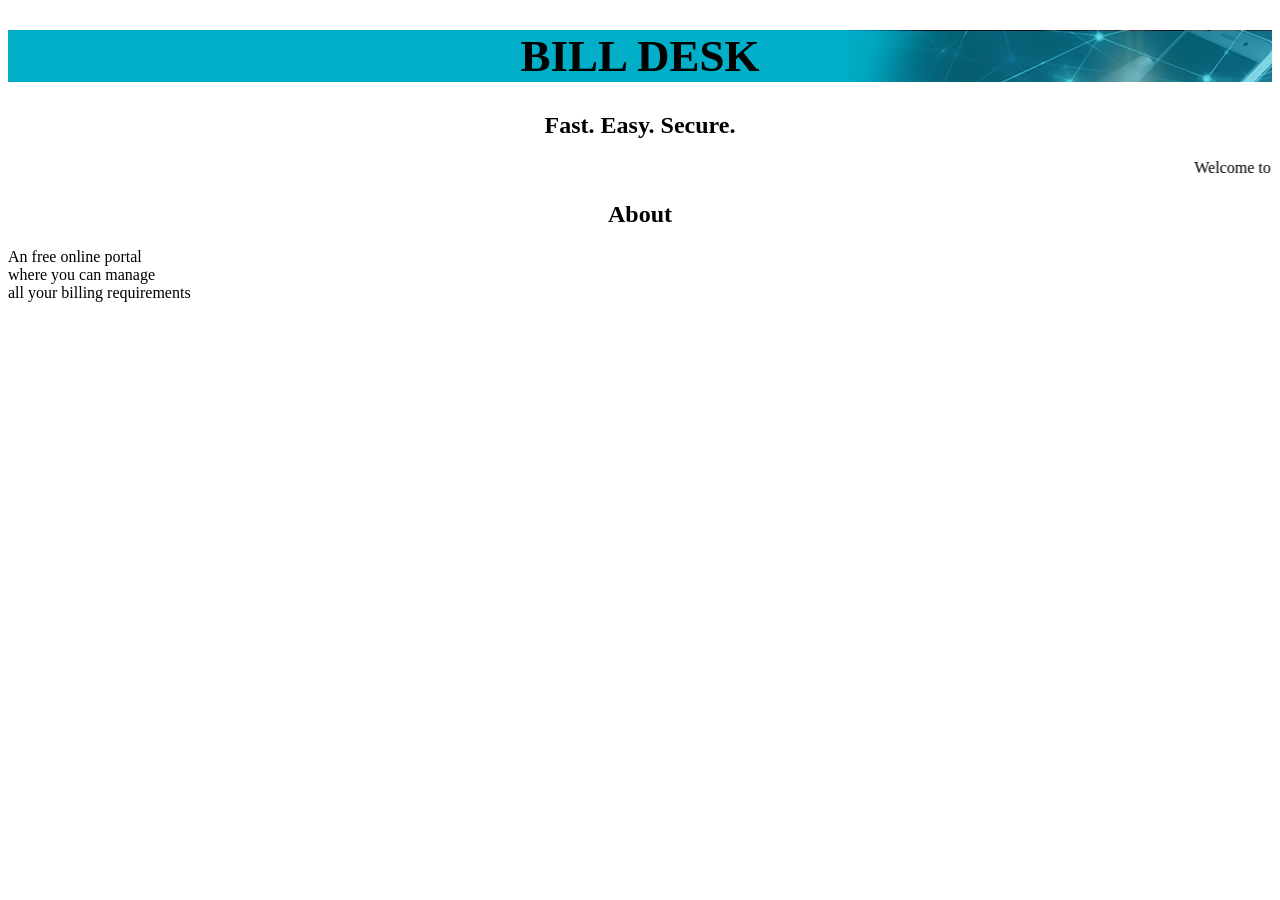
==== WTA/BillDesk/billdesk.html @ a1b58f1b "Added layout" ====
<!DOCTYPE html>
<html>
<head>
	<title>Bill Payment Portal</title>
</head>
<link rel="stylesheet" type="text/css" href="home-style.css">
<style>
	
</style>
<body>
<h1>BILL DESK</h1>
<h2>Fast. Easy. Secure.</h2>
<marquee>Welcome to Bangalore Bill Desk, your one stop source for managing all your bills.</marquee>
<div>
	<h2>About</h2>
	<p>An free online portal<br>where you can manage <br>all your billing requirements</p>
</div>

</body>
</html>
---- WTA/BillDesk/home-style.css ----
h1{
	background-image: url("header-image.png");
	text-align: center;
	font-size: 45px;	
}
h2{
	text-align: center;
	font-family: impact
	font-size: 30px;
	text-align: center;
}
.about{
	background-image: url("home-background.jpg");
	text-align: center;
	font-size: 30px
}
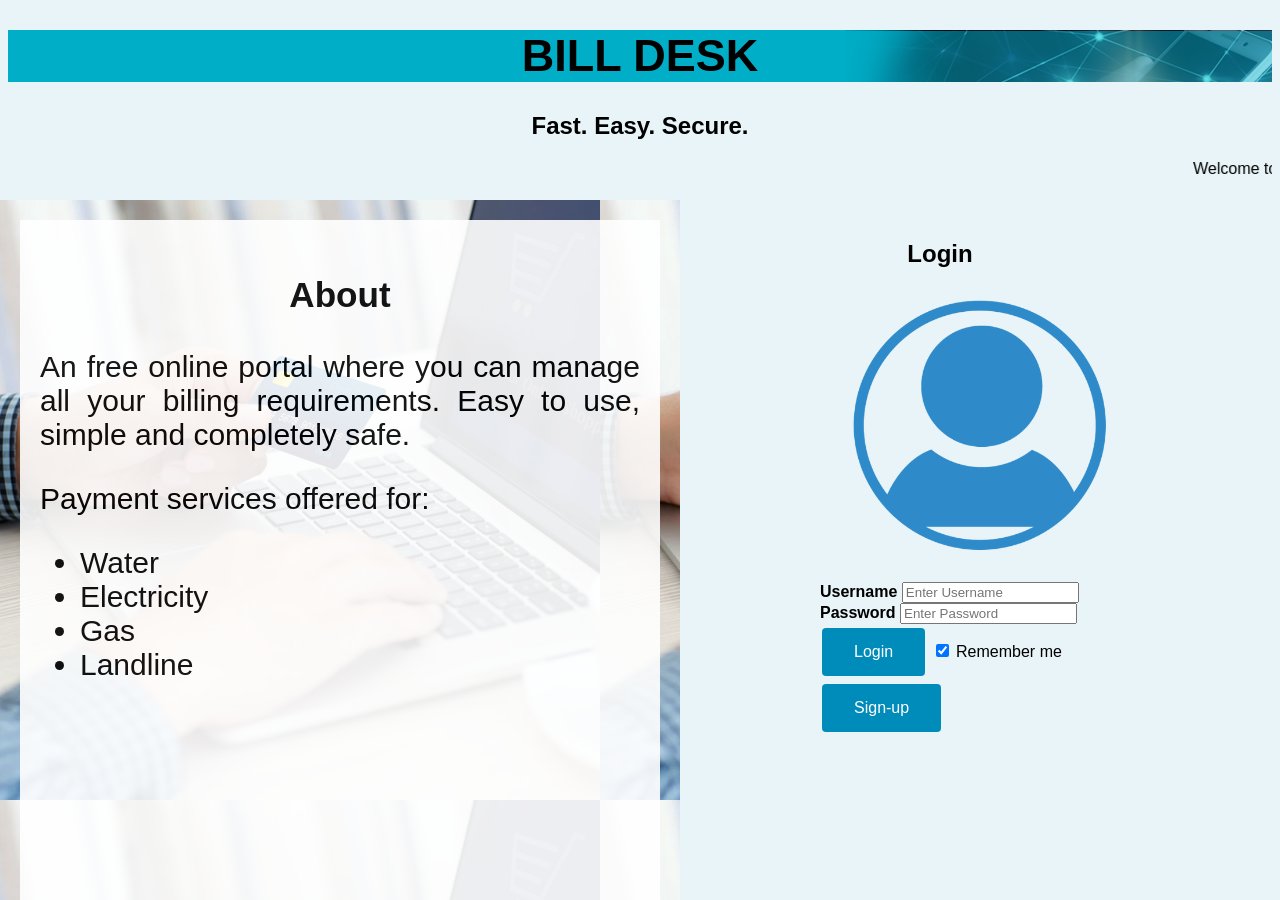
==== commit 70c2faf6: "wta lab" ====
--- a/WTA/BillDesk/billdesk.html
+++ b/WTA/BillDesk/billdesk.html
@@ -5,15 +5,72 @@
 </head>
 <link rel="stylesheet" type="text/css" href="home-style.css">
 <style>
+body {
+	background: #e8f4f8
+}
+</style>
+
+<script type="text/javascript">
+	function validateForm() {
+	 /* var uname = document.forms["login"]["uname"].value;*/
+	 var un= document.getElementById("uname");
+	  if (un.value == "") {
+	    alert("Name must be filled out");
+	    return false;
+	  }
 	
-</style>
+
+	 var password = document.getElementById("passwd");
+	  if(password.value.length < 7 ){
+	  	alert("Passcode length must be atleast 6 characters")
+	  	return false;
+	}
+} 
+
+</script>
+
 <body>
 <h1>BILL DESK</h1>
 <h2>Fast. Easy. Secure.</h2>
 <marquee>Welcome to Bangalore Bill Desk, your one stop source for managing all your bills.</marquee>
-<div>
-	<h2>About</h2>
-	<p>An free online portal<br>where you can manage <br>all your billing requirements</p>
+<div class = 'split about left'>
+	<div class = 'transbox'>
+		<h3 style='text-align: center;'>About</h3>
+		<p>An free online portal where you can manage all your billing requirements. Easy to use, simple and completely safe.</p>
+		<p>Payment services offered for: </p>
+		<ul style="text-align: left">
+			<li>Water</li>
+			<li>Electricity</li>
+			<li>Gas</li>
+			<li>Landline</li>
+		</ul>
+	</div>
+</div>
+
+<div class="split sign-up right">
+	<h2>Login</h2>
+	<img src="user.png" alt="User logo" height=30% style="padding-left: 215px" >
+	<form name="login" onsubmit="validateForm()" class="transbox-left" style="padding-left: 200px; margin: auto;">
+			<label for="uname" form="login"><b>Username</b></label>
+		    <input type="text" placeholder="Enter Username" name="uname" id="uname">
+
+		    <br>
+		    
+		    <label for="psw" form="login"><b>Password</b></label>
+		    <input type="password" placeholder="Enter Password" name="psw" id="passwd" >
+		    
+		    <br>
+		    
+		    <button class = "button" type="submit" style="align-items: center;">Login</button>
+		    <label form="login">
+		      <input type="checkbox" checked="checked" name="remember"> Remember me
+		    </label>
+		    
+		    <br>
+		    
+		    <button class = "button" style="align-items: center;">Sign-up</button>
+	</form>
+	
 </div>
 
 </body>
--- a/WTA/BillDesk/home-style.css
+++ b/WTA/BillDesk/home-style.css
@@ -1,3 +1,9 @@
+body {
+	background: #d4ebf2
+	text-decoration : none;
+	font-family: sans-serif;
+}
+
 h1{
 	background-image: url("header-image.png");
 	text-align: center;
@@ -11,6 +17,57 @@
 }
 .about{
 	background-image: url("home-background.jpg");
+	filter: alpha(opacity=50);
+	backface-visibility: 0.5;
+	font-size: 30px;
+	text-align: justify;
+	padding: 20px;
+}
+
+.split {
+	padding: 20px;
+	height: 100%;
+	width: 50%;
+	z-index: 1;
+	top: 200px;
+	overflow-x: hidden;
+	padding-top: 20px;
+	position: fixed;
+}
+
+.transbox {
+	padding: 20px;
+	background-color: #ffffff;
+	opacity: 0.9;
+	height: 100%;
+}
+
+.transbox-left {
+	padding: 20px;
+	height: 100%;
+}
+.left {
+  left: 0;
+}
+
+.right {
+  right: 0;
+}
+
+.button {
+	background-color: #008CBA;
+	border: none;
+	color: white;
+	padding: 15px 32px;
 	text-align: center;
-	font-size: 30px
+	text-decoration: none;
+	display: inline-block;
+	font-size: 16px;
+	margin: 4px 2px;
+	cursor: pointer;
+	border-radius: 4px;
+}
+
+.button:hover {
+ 	opacity: 0.6;
 }
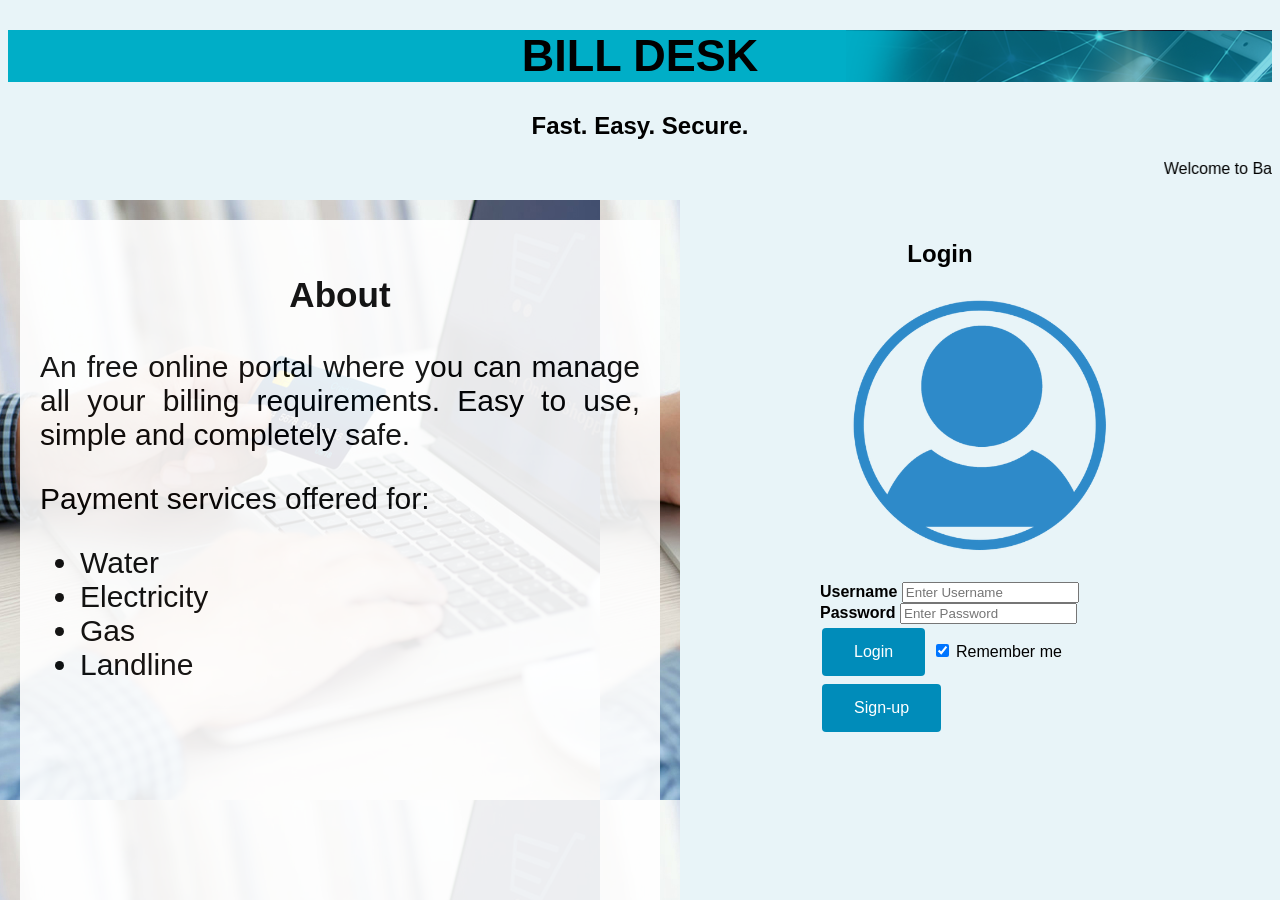
==== commit a0073b6d: "wta lab" ====
--- a/WTA/BillDesk/billdesk.html
+++ b/WTA/BillDesk/billdesk.html
@@ -65,10 +65,8 @@
 		    <label form="login">
 		      <input type="checkbox" checked="checked" name="remember"> Remember me
 		    </label>
-		    
 		    <br>
-		    
-		    <button class = "button" style="align-items: center;">Sign-up</button>
+		    <a href="sign-up.html" type="button" class="button" onclick="www.google.com" style="align-items: center;">Sign-up</a>
 	</form>
 	
 </div>
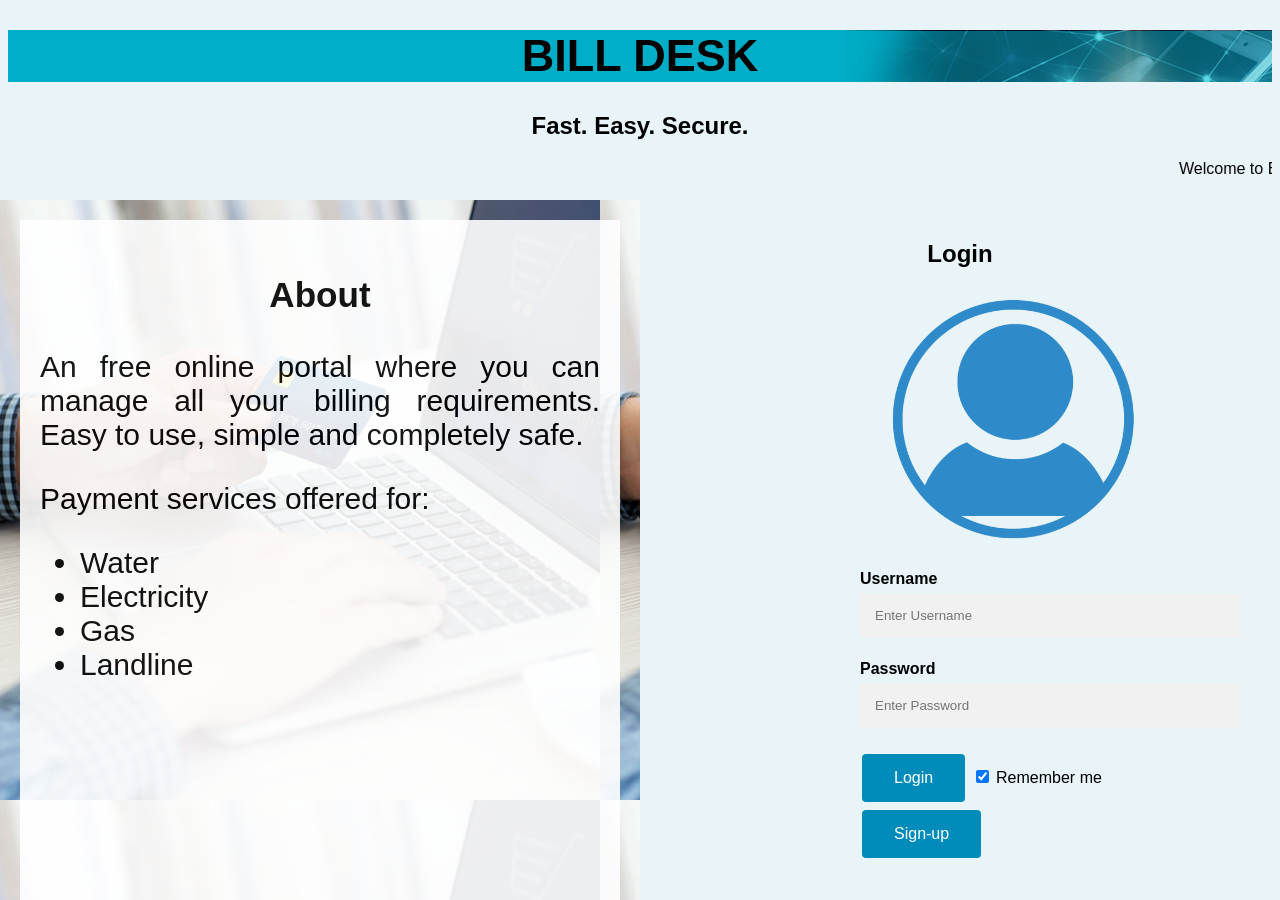
==== commit e710ddef: "wta lab3" ====
--- a/WTA/BillDesk/billdesk.html
+++ b/WTA/BillDesk/billdesk.html
@@ -11,6 +11,7 @@
 </style>
 
 <script type="text/javascript">
+
 	function validateForm() {
 	 /* var uname = document.forms["login"]["uname"].value;*/
 	 var un= document.getElementById("uname");
@@ -24,6 +25,11 @@
 	  if(password.value.length < 7 ){
 	  	alert("Passcode length must be atleast 6 characters")
 	  	return false;
+		}
+
+	else{
+		alert("Successful Registration!")
+      return true;
 	}
 } 
 
--- a/WTA/BillDesk/home-style.css
+++ b/WTA/BillDesk/home-style.css
@@ -70,4 +70,63 @@
 
 .button:hover {
  	opacity: 0.6;
+}
+
+
+* {
+  box-sizing: border-box;
+}
+
+/* Add padding to containers */
+.container {
+  padding: 16px;
+  background-color: white;
+}
+
+/* Full-width input fields */
+input[type=text], input[type=password] {
+  width: 100%;
+  padding: 15px;
+  margin: 5px 0 22px 0;
+  display: inline-block;
+  border: none;
+  background: #f1f1f1;
+}
+
+input[type=text]:focus, input[type=password]:focus {
+  background-color: #ddd;
+  outline: none;
+}
+
+/* Overwrite default styles of hr */
+hr {
+  border: 1px solid #f1f1f1;
+  margin-bottom: 25px;
+}
+
+/* Set a style for the submit button */
+.registerbtn {
+  background-color:  #2e86c1 ;
+  color: white;
+  padding: 16px 20px;
+  margin: 8px 0;
+  border: none;
+  cursor: pointer;
+  width: 100%;
+  opacity: 0.9;
+}
+
+.registerbtn:hover {
+  opacity: 1;
+}
+
+/* Add a blue text color to links */
+a {
+  color: dodgerblue;
+}
+
+/* Set a grey background color and center the text of the "sign in" section */
+.signin {
+  background-color: #f1f1f1;
+  text-align: center;
 }
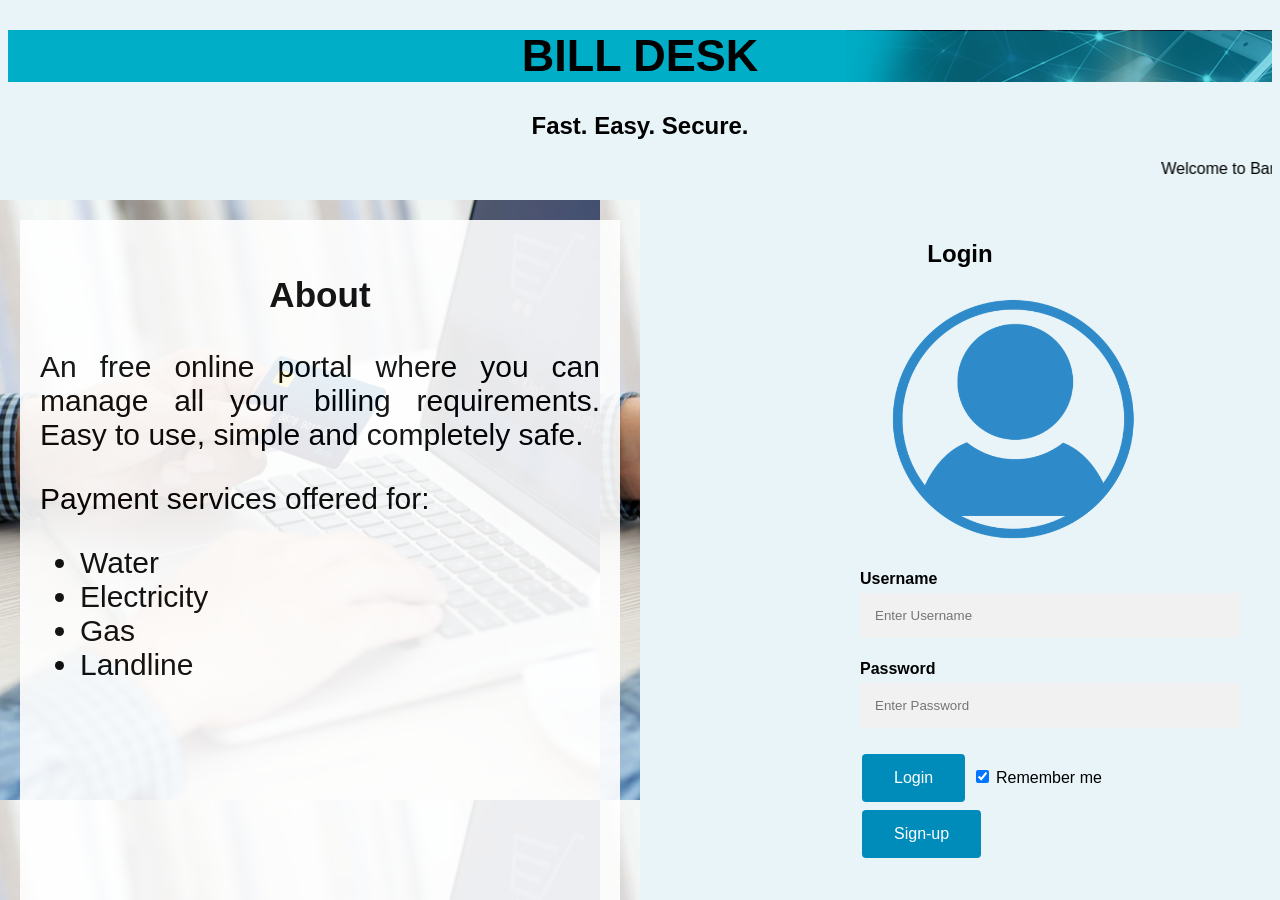
==== commit 034ff3a8: "dbms" ====
--- a/WTA/BillDesk/billdesk.html
+++ b/WTA/BillDesk/billdesk.html
@@ -29,7 +29,7 @@
 
 	else{
 		alert("Successful Registration!")
-      return true;
+      return true;;
 	}
 } 
 
